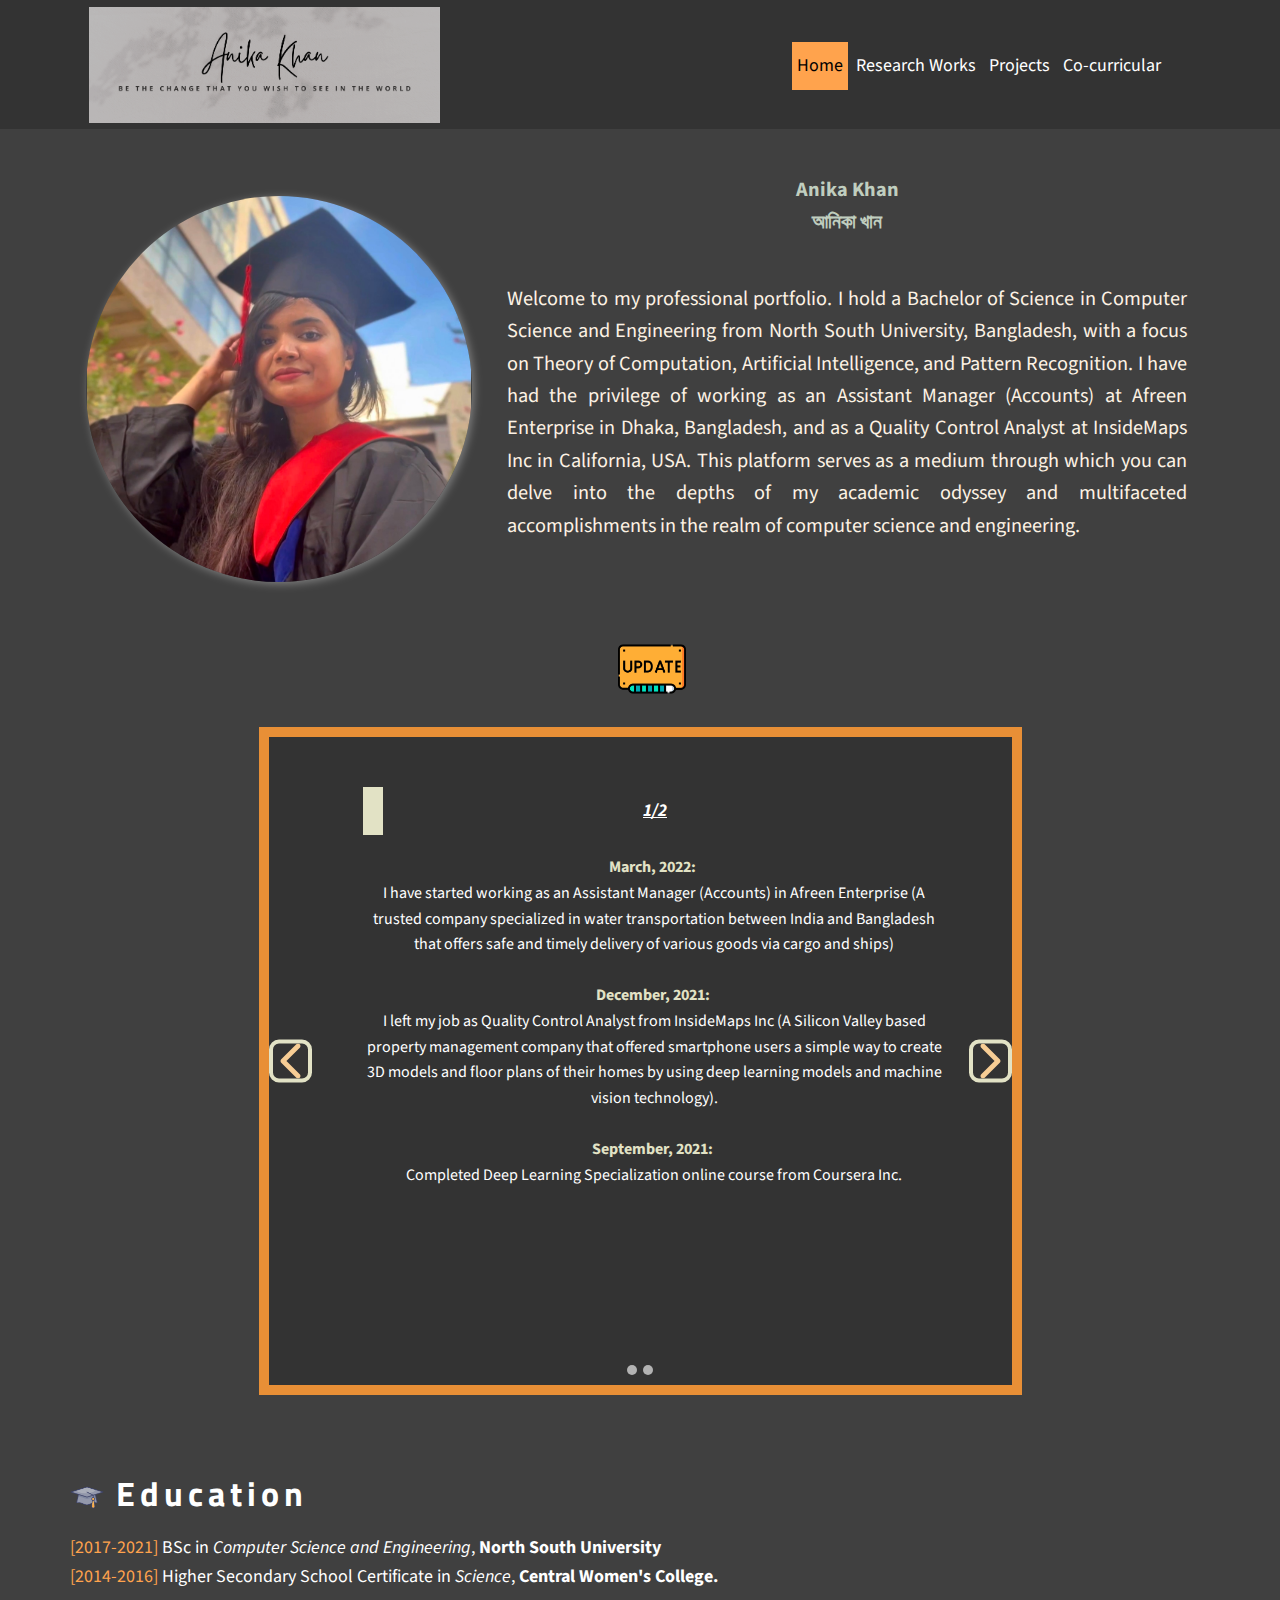
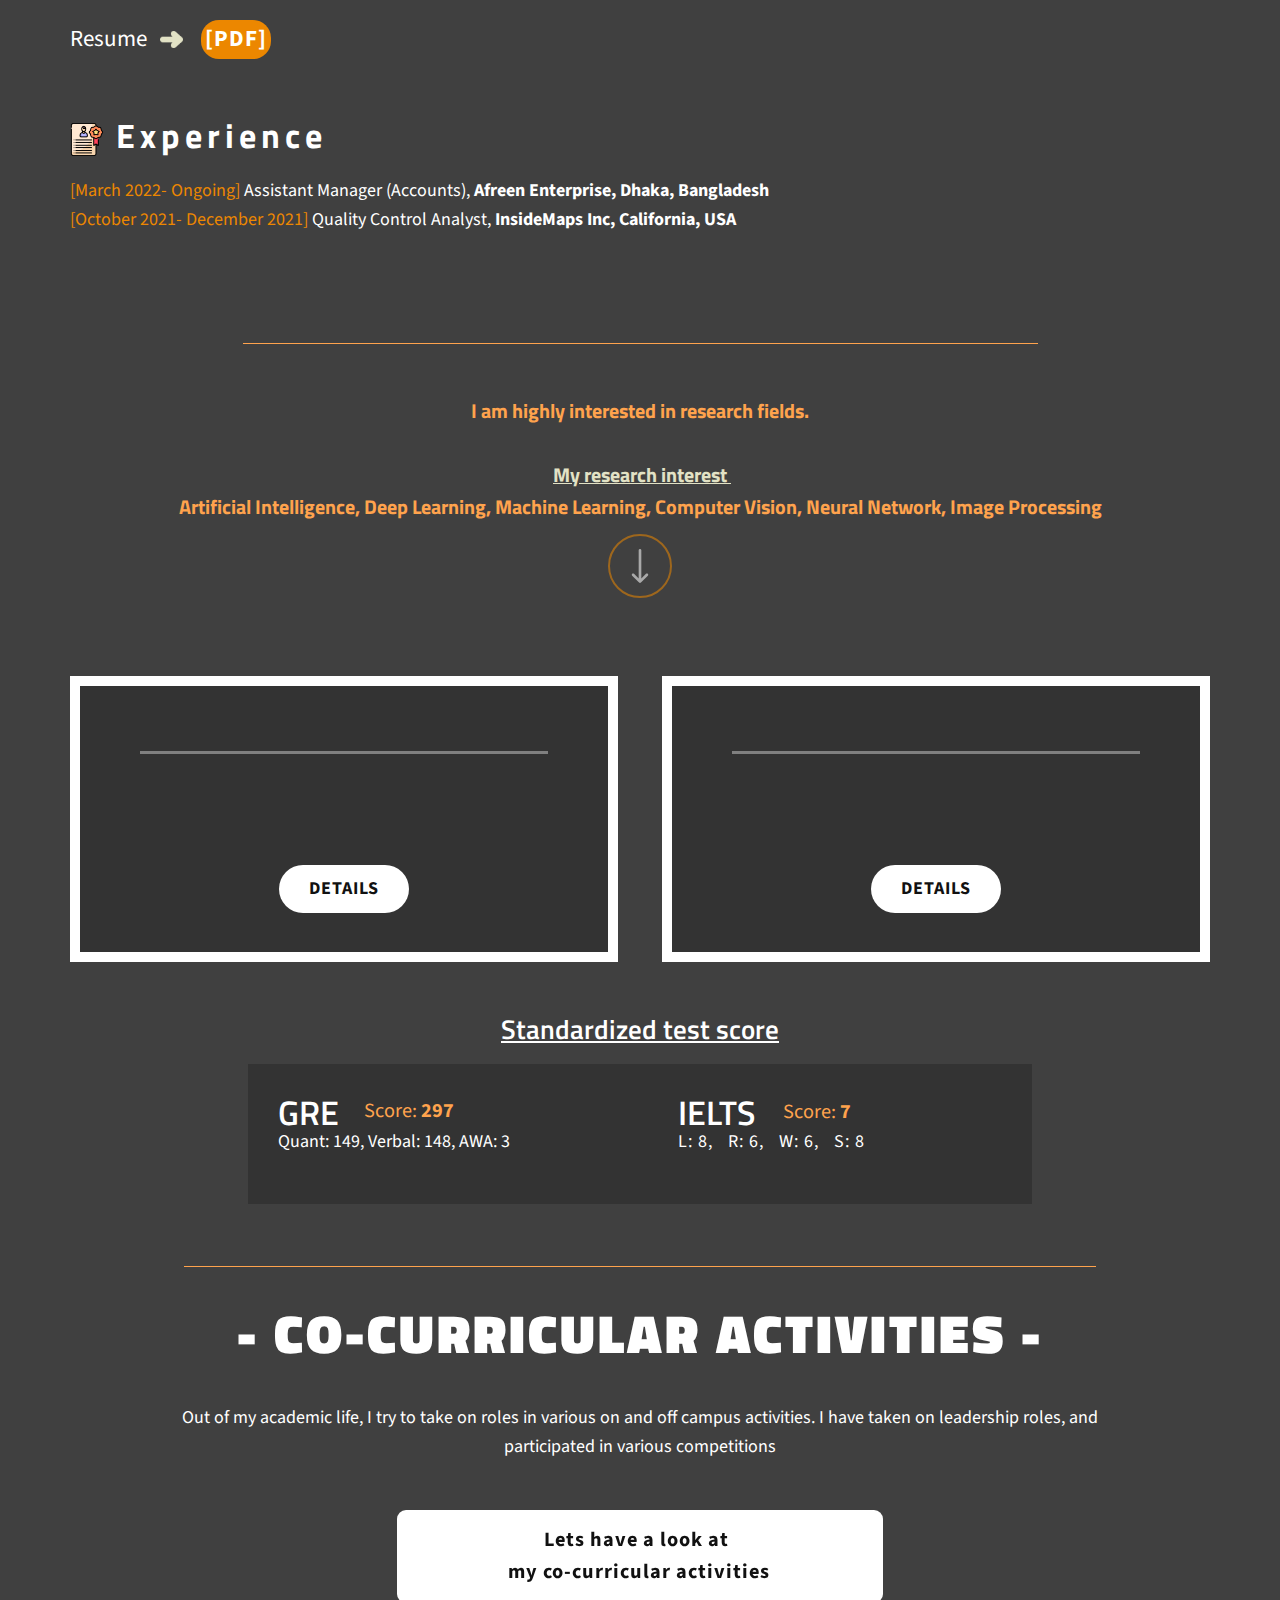
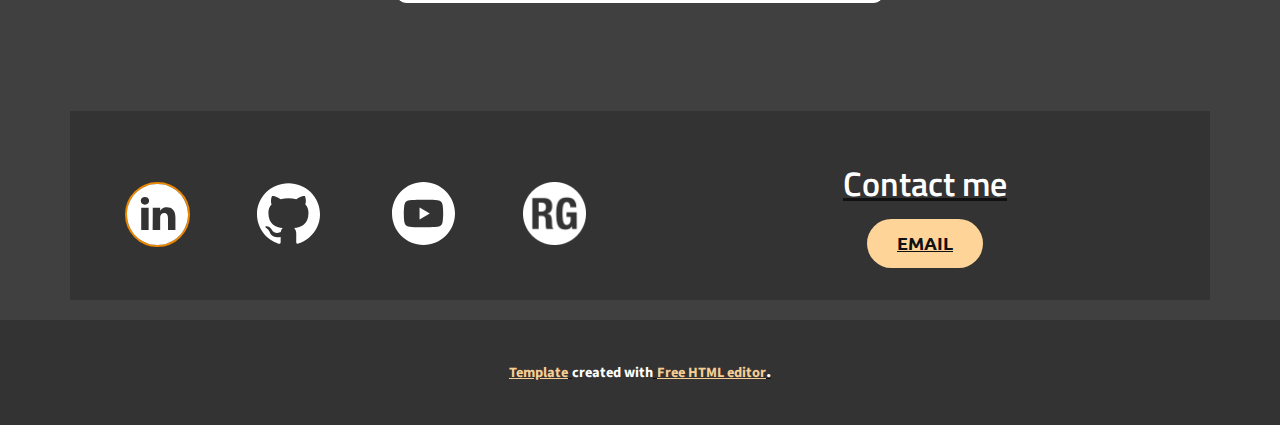
==== Home.html @ 85bdb31c "Add files via upload" ====
<!DOCTYPE html>
<html style="font-size: 18px;" lang="en"><head>
    <meta name="viewport" content="width=device-width, initial-scale=1.0">
    <meta charset="utf-8">
    <meta name="keywords" content="biography, We collaborate with brands and agencies to create memorable experiences., 1, We design People Inspired Experiences that create positive change in people&amp;apos;s lives., ​We are information security.">
    <meta name="description" content="">
    <title>Home</title>
    <link rel="stylesheet" href="nicepage.css" media="screen">
<link rel="stylesheet" href="Home.css" media="screen">
    <script class="u-script" type="text/javascript" src="jquery.js" defer=""></script>
    <script class="u-script" type="text/javascript" src="nicepage.js" defer=""></script>
    <meta name="generator" content="Nicepage 5.10.10, nicepage.com">
    <link id="u-theme-google-font" rel="stylesheet" href="https://fonts.googleapis.com/css?family=Titillium+Web:200,200i,300,300i,400,400i,600,600i,700,700i,900|Source+Sans+Pro:200,200i,300,300i,400,400i,600,600i,700,700i,900,900i&amp;subset=bengali">
    <link id="u-page-google-font" rel="stylesheet" href="https://fonts.googleapis.com/css?family=Ubuntu:300,300i,400,400i,500,500i,700,700i&amp;subset=bengali">
    
    
    
    
    
    
    
    
    
    
    <script type="application/ld+json">{
		"@context": "http://schema.org",
		"@type": "Organization",
		"name": "WebSite501671"
}</script>
    <meta name="theme-color" content="#ec8700">
    <meta property="og:title" content="Home">
    <meta property="og:type" content="website">
  <meta data-intl-tel-input-cdn-path="intlTelInput/"></head>
  <body data-home-page="Home.html" data-home-page-title="Home" class="u-body u-xl-mode" data-lang="en"><header class="u-clearfix u-grey-80 u-header u-sticky u-header" id="sec-b094"><div class="u-align-left u-clearfix u-sheet u-valign-middle-sm u-valign-middle-xs u-sheet-1">
        <nav class="u-menu u-menu-one-level u-offcanvas u-menu-1" data-responsive-from="MD">
          <div class="menu-collapse" style="font-size: 1rem; letter-spacing: 0px;">
            <a class="u-button-style u-custom-active-border-color u-custom-active-color u-custom-border u-custom-border-color u-custom-borders u-custom-color u-custom-hover-border-color u-custom-hover-color u-custom-left-right-menu-spacing u-custom-padding-bottom u-custom-text-active-color u-custom-text-color u-custom-text-hover-color u-custom-top-bottom-menu-spacing u-nav-link" href="#" style="padding: 4px 0px; font-size: calc(1em + 8px);">
              <svg class="u-svg-link" preserveAspectRatio="xMidYMin slice" viewBox="0 0 302 302" style="undefined"><use xmlns:xlink="http://www.w3.org/1999/xlink" xlink:href="#svg-a760"></use></svg>
              <svg xmlns="http://www.w3.org/2000/svg" xmlns:xlink="http://www.w3.org/1999/xlink" version="1.1" id="svg-a760" x="0px" y="0px" viewBox="0 0 302 302" style="enable-background:new 0 0 302 302;" xml:space="preserve" class="u-svg-content"><g><rect y="36" width="302" height="30"></rect><rect y="236" width="302" height="30"></rect><rect y="136" width="302" height="30"></rect>
</g><g></g><g></g><g></g><g></g><g></g><g></g><g></g><g></g><g></g><g></g><g></g><g></g><g></g><g></g><g></g></svg>
            </a>
          </div>
          <div class="u-custom-menu u-nav-container">
            <ul class="u-custom-font u-nav u-spacing-3 u-text-font u-unstyled u-nav-1"><li class="u-nav-item"><a class="u-active-palette-2-base u-border-active-palette-1-base u-border-hover-palette-1-base u-button-style u-hover-white u-nav-link u-text-active-black u-text-body-alt-color u-text-hover-black" href="Home.html" style="padding: 15px 5px;">Home</a>
</li><li class="u-nav-item"><a class="u-active-palette-2-base u-border-active-palette-1-base u-border-hover-palette-1-base u-button-style u-hover-white u-nav-link u-text-active-black u-text-body-alt-color u-text-hover-black" href="Research-Works.html" style="padding: 15px 5px;">Research Works</a>
</li><li class="u-nav-item"><a class="u-active-palette-2-base u-border-active-palette-1-base u-border-hover-palette-1-base u-button-style u-hover-white u-nav-link u-text-active-black u-text-body-alt-color u-text-hover-black" href="Projects.html" style="padding: 15px 5px;">Projects</a>
<!-- </li><li class="u-nav-item"><a class="u-active-palette-2-base u-border-active-palette-1-base u-border-hover-palette-1-base u-button-style u-hover-white u-nav-link u-text-active-black u-text-body-alt-color u-text-hover-black" href="Teaching.html" style="padding: 15px 5px;">Teaching</a> -->
</li><li class="u-nav-item"><a class="u-active-palette-2-base u-border-active-palette-1-base u-border-hover-palette-1-base u-button-style u-hover-white u-nav-link u-text-active-black u-text-body-alt-color u-text-hover-black" href="Co-curricular.html" style="padding: 15px 5px;">Co-curricular</a>
</li></ul>
          </div>
          <div class="u-custom-menu u-nav-container-collapse">
            <div class="u-black u-container-style u-inner-container-layout u-opacity u-opacity-95 u-sidenav">
              <div class="u-inner-container-layout u-sidenav-overflow">
                <div class="u-menu-close"></div>
                <ul class="u-align-center u-nav u-popupmenu-items u-text-active-palette-3-base u-unstyled u-nav-2"><li class="u-nav-item"><a class="u-button-style u-nav-link" href="Home.html">Home</a>
</li><li class="u-nav-item"><a class="u-button-style u-nav-link" href="Research-Works.html">Research Works</a>
</li><li class="u-nav-item"><a class="u-button-style u-nav-link" href="Projects.html">Projects</a>
<!-- </li><li class="u-nav-item"><a class="u-button-style u-nav-link" href="Teaching.html">Teaching</a> -->
</li><li class="u-nav-item"><a class="u-button-style u-nav-link" href="Co-curricular.html">Co-curricular</a>
</li></ul>
              </div>
            </div>
            <div class="u-black u-menu-overlay u-opacity u-opacity-70"></div>
          </div>
        </nav>
        <img class="u-hover-feature u-image u-image-default u-image-1" src="images/main.png" alt="" data-image-width="947" data-image-height="314" data-href="Home.html">
      </div><style class="u-sticky-style" data-style-id="20b7">.u-sticky-fixed.u-sticky-20b7:before, .u-body.u-sticky-fixed .u-sticky-20b7:before {
border-color: #ffffff !important; border-width: 1px !important; borders: top right bottom left !important
}</style></header>
    <section class="u-align-center u-clearfix u-grey-75 u-section-1" id="carousel_4809">
      <div class="u-clearfix u-sheet u-sheet-1">
        <div class="u-border-1 u-expanded-width-xs u-hover-feature u-image u-image-circle u-opacity u-opacity-0 u-preserve-proportions u-image-1" alt="" data-image-width="3771" data-image-height="3771">
          <div class="u-preserve-proportions-child" style="padding-top: 100%;"></div>
        </div>
        <p class="u-hover-feature u-large-text u-text u-text-palette-4-base u-text-variant u-text-1"><b>Anika Khan<br>আনিকা খান</b>
        </p>
        <p class="u-align-justify u-hover-feature u-large-text u-text u-text-palette-1-light-3 u-text-variant u-text-2"> Welcome to my professional portfolio. I hold a Bachelor of Science in Computer Science and Engineering from North South University, Bangladesh, with a focus on Theory of Computation, Artificial Intelligence, and Pattern Recognition. I have had the privilege of working as an Assistant Manager (Accounts) at Afreen Enterprise in Dhaka, Bangladesh, and as a Quality Control Analyst at InsideMaps Inc in California, USA. This platform serves as a medium through which you can delve into the depths of my academic odyssey and multifaceted accomplishments in the realm of computer science and engineering.</p>
      </div>
      
      
      
    </section>
    <section class="u-align-center u-clearfix u-grey-75 u-section-2" id="sec-e57c">
      <div class="u-clearfix u-sheet u-sheet-1">
        <h5 class="u-indent-10 u-text u-text-1" data-animation-name="customAnimationIn" data-animation-duration="2000" data-animation-direction="" data-animation-out="0" data-animation-delay="0"><span class="u-file-icon u-icon u-icon-1"><img src="images/5309792.png" alt=""></span>&nbsp; 
        </h5>
        <div id="carousel-5989" data-interval="5000" data-u-ride="carousel" class="u-border-10 u-border-custom-color-3 u-carousel u-expanded-width-sm u-expanded-width-xs u-slider u-slider-1">
          <ol class="u-absolute-hcenter u-carousel-indicators u-carousel-indicators-1">
            <li data-u-target="#carousel-5989" class="u-active u-grey-30 u-shape-circle" data-u-slide-to="0" style="width: 10px; height: 10px;"></li>
            <li data-u-target="#carousel-5989" class="u-grey-30 u-shape-circle" data-u-slide-to="1" style="width: 10px; height: 10px;"></li>
          </ol>
          <div class="u-carousel-inner" role="listbox">
            <div class="u-active u-align-center u-carousel-item u-container-style u-grey-80 u-slide u-carousel-item-1">
              <div class="u-container-layout u-container-layout-1">
                <blockquote class="u-border-20 u-border-palette-5-base u-indent-2 u-text u-text-2">1/2</blockquote>
                <p class="u-large-text u-text u-text-variant u-text-3">
                  <span class="u-text-palette-5-base">
                    <span style="font-weight: 700;">March, 2022:&nbsp;</span>
                    <span style="font-weight: 700;">
                      <br>
                      <span style="font-weight: 400;" class="u-text-white"></span>
                    </span>
                    <span class="u-text-white">I have started working as an Assistant Manager (Accounts) in Afreen Enterprise (A trusted company
                      specialized in water transportation between India and Bangladesh that offers safe and timely delivery
                      of various goods via cargo and ships) </span>
                    <span class="u-text-white"></span>
                    <br>
                    <br>
                    <span style="font-weight: 700;">December, 2021:&nbsp;</span>
                    <br>
                    <span class="u-text-white"></span>
                    <span class="u-text-white"> I left my job as Quality Control Analyst from InsideMaps Inc (A Silicon Valley based property
                      management company that offered smartphone users a simple way to create 3D models and floor plans
                      of their homes by using deep learning models and machine vision technology).</span>
                    <br>
                    <br>
                  </span><b>
                    <span class="u-text-palette-5-base">September, 2021:&nbsp; </span>
                    <br>
                    <span style="font-weight: 400;" class="u-text-white"> Completed Deep Learning Specialization online course from Coursera Inc. </span></b>
                </p>
              </div>
            </div>
            <div class="u-align-center u-carousel-item u-container-style u-grey-80 u-slide u-carousel-item-2">
              <div class="u-container-layout u-valign-top u-container-layout-2">
                <blockquote class="u-border-20 u-border-palette-5-base u-text u-text-4">2/2</blockquote>
                <p class="u-large-text u-text u-text-variant u-text-5">
                  <span class="u-text-palette-5-base"><b>June, 2021:&nbsp; </b>
                  </span>
                  <br><b>
                    <span style="font-weight: 400;">Paper on Analyzing the Land Cover Change and Degradation in Sundarbans Mangrove Forest Using Machine Learning and Remote Sensing Technique accepted at IWANN'2021!</span></b>
                  <br>
                  <br>
                  <!-- <span class="u-text-palette-5-base"><b>July 20, 2022:&nbsp; </b>
                  </span>
                  <br><b>
                    <span style="font-weight: 400;">Joined as an adjunct lecturer at 'Bangladesh University of Textiles'</span></b>
                  <br>
                  <br><b>
                    <span class="u-text-palette-5-base">June 6, 2022:&nbsp;</span>
                    <br>
                    <span style="font-weight: 400;">Paper '</span></b>HQ-finGAN: High Quality Synthetic Fingerprint Generation Using GANs' accepted in journal Circuits, Systems, and Signal Processing (CSSP)<br>
                  <br>
                  <span class="u-text-palette-5-base"><b>May 11, 2022:&nbsp; </b>
                  </span>
                  <br><b>
                    <span style="font-weight: 400;">Defended thesis titled '</span></b>SignBD-Word: Bangla Word Level Sign
Language Open Access Video Database and Pose Translation' under the supervision of Dr. S. M. Mahbubur Rahman.<br> -->
                  <!-- <br>
                  <span class="u-text-palette-5-base"><b>March 31, 2022:&nbsp;</b>
                  </span>
                  <br>Presented&nbsp;'GAN-based Realistic Gastrointestinal Polyp Image Synthesis' in&nbsp; IEEE International Symposium on Biomedical Imaging (ISBI) 2022 -->
                </p>
              </div>
            </div>
          </div>
          <a class="u-absolute-vcenter u-border-4 u-border-hover-palette-2-base u-border-palette-5-base u-carousel-control u-carousel-control-prev u-hidden-xs u-icon-rounded u-radius-10 u-spacing-10 u-carousel-control-1" href="#carousel-5989" role="button" data-u-slide="prev">
            <span aria-hidden="true">
              <svg viewBox="0 0 451.847 451.847"><path d="M97.141,225.92c0-8.095,3.091-16.192,9.259-22.366L300.689,9.27c12.359-12.359,32.397-12.359,44.751,0
c12.354,12.354,12.354,32.388,0,44.748L173.525,225.92l171.903,171.909c12.354,12.354,12.354,32.391,0,44.744
c-12.354,12.365-32.386,12.365-44.745,0l-194.29-194.281C100.226,242.115,97.141,234.018,97.141,225.92z"></path></svg>
            </span>
            <span class="sr-only">
              <svg viewBox="0 0 451.847 451.847"><path d="M97.141,225.92c0-8.095,3.091-16.192,9.259-22.366L300.689,9.27c12.359-12.359,32.397-12.359,44.751,0
c12.354,12.354,12.354,32.388,0,44.748L173.525,225.92l171.903,171.909c12.354,12.354,12.354,32.391,0,44.744
c-12.354,12.365-32.386,12.365-44.745,0l-194.29-194.281C100.226,242.115,97.141,234.018,97.141,225.92z"></path></svg>
            </span>
          </a>
          <a class="u-absolute-vcenter u-border-4 u-border-hover-palette-2-base u-border-palette-5-base u-carousel-control u-carousel-control-next u-hidden-xs u-icon-rounded u-radius-10 u-spacing-10 u-carousel-control-2" href="#carousel-5989" role="button" data-u-slide="next">
            <span aria-hidden="true">
              <svg viewBox="0 0 451.846 451.847"><path d="M345.441,248.292L151.154,442.573c-12.359,12.365-32.397,12.365-44.75,0c-12.354-12.354-12.354-32.391,0-44.744
L278.318,225.92L106.409,54.017c-12.354-12.359-12.354-32.394,0-44.748c12.354-12.359,32.391-12.359,44.75,0l194.287,194.284
c6.177,6.18,9.262,14.271,9.262,22.366C354.708,234.018,351.617,242.115,345.441,248.292z"></path></svg>
            </span>
            <span class="sr-only">
              <svg viewBox="0 0 451.846 451.847"><path d="M345.441,248.292L151.154,442.573c-12.359,12.365-32.397,12.365-44.75,0c-12.354-12.354-12.354-32.391,0-44.744
L278.318,225.92L106.409,54.017c-12.354-12.359-12.354-32.394,0-44.748c12.354-12.359,32.391-12.359,44.75,0l194.287,194.284
c6.177,6.18,9.262,14.271,9.262,22.366C354.708,234.018,351.617,242.115,345.441,248.292z"></path></svg>
            </span>
          </a>
        </div>
      </div>
      <style data-mode="XXL">@media (max-width: 0px) {
   .u-section-2 {
    background-image: none;
  }
  .u-section-2 .u-sheet-1 {
    min-height: 579px;
  }
  .u-section-2 .u-slider-1 {
    min-height: 480px;
    width: 763px;
    margin-top: 50px;
    margin-bottom: 50px;
    margin-left: auto;
    margin-right: auto;
  }
  .u-section-2 .u-carousel-indicators-1 {
    position: absolute;
    bottom: 10px;
    width: auto;
    height: auto;
  }
  .u-section-2 .u-container-layout-1 {
    padding-top: 30px;
    padding-bottom: 30px;
    padding-left: 80px;
    padding-right: 80px;
  }
  .u-block-664a-18 {
    width: 83px;
    height: 83px;
    background-image: url("[data-uri]");
    background-position: 50% 50%;
    margin-top: 0;
    margin-bottom: 0;
    margin-left: auto;
    margin-right: auto;
  }
  .u-section-2 .u-text-3 {
    margin-top: 20px;
    margin-left: 0;
    margin-right: 0;
    margin-bottom: 0;
    font-size: 1.25rem;
  }
  .u-block-664a-16 {
    font-weight: 700;
    margin-top: 35px;
    margin-left: auto;
    margin-right: auto;
    margin-bottom: 0;
  }
  .u-block-664a-17 {
    font-size: 1rem;
    font-weight: 400;
    margin-top: 15px;
    margin-left: auto;
    margin-right: auto;
    margin-bottom: 0;
  }
  .u-section-2 .u-container-layout-2 {
    padding-top: 30px;
    padding-bottom: 30px;
    padding-left: 80px;
    padding-right: 80px;
  }
  .u-block-664a-21 {
    width: 83px;
    height: 83px;
    background-image: url("[data-uri]");
    background-position: 50% 50%;
    margin-top: 0;
    margin-bottom: 0;
    margin-left: auto;
    margin-right: auto;
  }
  .u-section-2 .u-text-5 {
    margin-top: 20px;
    margin-left: 0;
    margin-right: 0;
    margin-bottom: 0;
    font-size: 1.25rem;
  }
  .u-section-2 .u-text-1 {
    font-weight: 700;
    margin-top: 35px;
    margin-left: auto;
    margin-right: auto;
    margin-bottom: 0;
  }
  .u-section-2 .u-icon-1 {
    font-size: 1rem;
    font-weight: 400;
    margin-top: 15px;
    margin-left: auto;
    margin-right: auto;
    margin-bottom: 0;
  }
  .u-section-2 .u-carousel-control-1 {
    width: 43px;
    height: 43px;
    background-image: none;
  }
  .u-section-2 .u-carousel-control-2 {
    width: 43px;
    height: 43px;
    background-image: none;
    left: auto;
    position: absolute;
    right: 0;
  }
}</style>
    </section>
    <section class="u-clearfix u-grey-75 u-section-3" id="sec-15b9">
      <div class="u-clearfix u-sheet u-sheet-1">
        <h3 class="u-hover-feature u-text u-text-1"><span class="u-file-icon u-icon"><img src="images/10211788.png" alt=""></span>&nbsp;Education 
        </h3>
        <p class="u-text u-text-2" data-animation-out="0">
          <span class="u-text-palette-2-base">[2017-2021]</span> BSc in <span style="font-style: italic;">Computer Science and Engineering</span>, <span style="font-weight: 700;">North South University</span>
          <br>
          <span class="u-text-palette-2-base">[2014-2016]</span> Higher Secondary School Certificate in <span style="font-style: italic;">Science</span>, <span style="font-weight: 700;">Central Women's College.&nbsp;</span>
          <br>
          <br>
          <span style="font-size: 1.27778rem;">Resume&nbsp;&nbsp;<span class="u-file-icon u-grey-75 u-icon u-text-palette-5-base u-icon-2" data-animation-name="pulse" data-animation-duration="2000" data-animation-direction=""><img src="images/776864-1fb72096.png" alt=""></span> &nbsp;<span class="u-text-palette-4-base">
              <a href="https://drive.google.com/file/d/1t1ePsbDVL_Dn1SEPP_C_a9dB890A18lp/view?usp=sharing" class="u-btn u-btn-round u-button-style u-hover-feature u-hover-palette-1-dark-1 u-palette-1-base u-radius-18 u-text-hover-black u-btn-1" target="_blank">[pdf]</a>
            </span>
          </span>
        </p>
      </div>
      
      
    </section>
    <section class="u-clearfix u-grey-75 u-section-4" id="sec-6f50">
      <div class="u-clearfix u-sheet u-sheet-1">
        <h3 class="u-hover-feature u-text u-text-1"><span class="u-file-icon u-icon"><img src="images/2303915.png" alt=""></span>&nbsp;Experience
        </h3>
        <p class="u-text u-text-2" data-animation-out="0">
          <span class="u-text-palette-1-base">[March 2022- Ongoing]</span> Assistant Manager (Accounts), <span style="font-weight: 700;">Afreen Enterprise, Dhaka, Bangladesh</span>
          <!-- <span class="u-text-palette-4-base">
            <a href="Teaching.html" class="u-active-none u-border-none u-btn u-button-link u-button-style u-hover-none u-none u-text-hover-palette-2-base u-text-palette-4-base u-btn-1">[courses]&nbsp;</a>
          </span> -->
          <br>
          <span class="u-text-palette-1-base">[October 2021- December 2021]</span> Quality Control Analyst,&nbsp;<span style="font-weight: 700;">InsideMaps Inc, California, USA</span>&nbsp; &nbsp;<br>
          <!-- <span class="u-text-palette-1-base">[June 2018- December 2018]&nbsp; <span class="u-text-white">Smart book writer, <span style="font-weight: 700;">ROBI TEN MINUTE SCHOOL</span>
            </span>
          </span> -->
        </p>
      </div>
      
    </section>
    <section class="u-clearfix u-grey-75 u-section-5" id="carousel_3064">
      <div class="u-clearfix u-sheet u-sheet-1">
        <div class="u-border-1 u-border-palette-2-base u-line u-line-horizontal u-line-1"></div>
        <h2 class="u-align-center u-text u-text-palette-2-base u-text-1"> I am highly interested in research fields.<br>
          <br>
          <span class="u-text-palette-5-base">&nbsp;<span style="text-decoration: underline !important;">My research interest&nbsp;</span>
          </span>
          <br>Artificial Intelligence, Deep Learning, Machine Learning, Computer Vision, Neural Network, Image Processing
        </h2><span class="infinite u-border-2 u-border-palette-1-base u-hover-feature u-icon u-icon-circle u-opacity u-opacity-55 u-icon-1" data-animation-name="pulse" data-animation-duration="2000" data-animation-direction=""><svg class="u-svg-link" preserveAspectRatio="xMidYMin slice" viewBox="0 0 512 512" style=""><use xmlns:xlink="http://www.w3.org/1999/xlink" xlink:href="#svg-6592"></use></svg><svg class="u-svg-content" viewBox="0 0 512 512" x="0px" y="0px" id="svg-6592" style="enable-background:new 0 0 512 512;"><g><g><path d="M374.108,373.328c-7.829-7.792-20.492-7.762-28.284,0.067L276,443.557V20c0-11.046-8.954-20-20-20    c-11.046,0-20,8.954-20,20v423.558l-69.824-70.164c-7.792-7.829-20.455-7.859-28.284-0.067c-7.83,7.793-7.859,20.456-0.068,28.285    l104,104.504c0.006,0.007,0.013,0.012,0.019,0.018c7.792,7.809,20.496,7.834,28.314,0.001c0.006-0.007,0.013-0.012,0.019-0.018    l104-104.504C381.966,393.785,381.939,381.121,374.108,373.328z"></path>
</g>
</g></svg></span>
      </div>
      
    </section>
    <section class="u-clearfix u-grey-75 u-section-6" id="sec-5f7e">
      <div class="u-clearfix u-sheet u-sheet-1">
        <div class="u-clearfix u-expanded-width u-gutter-44 u-layout-wrap u-layout-wrap-1">
          <div class="u-layout">
            <div class="u-layout-row">
              <div class="u-container-style u-grey-80 u-layout-cell u-size-30 u-layout-cell-1">
                <div class="u-border-10 u-border-white u-container-layout u-container-layout-1">
                  <div class="u-border-3 u-border-grey-50 u-line u-line-horizontal u-line-1"></div>
                  <h3 class="u-text u-text-default u-text-1" data-animation-name="customAnimationIn" data-animation-direction="X" data-animation-duration="500" data-animation-out="0">RESEARCH WORKS</h3>
                  <a href="Research-Works.html" class="u-active-palette-2-base u-btn u-btn-round u-button-style u-hover-feature u-hover-palette-3-base u-radius-50 u-text-hover-custom-color-1 u-white u-btn-1">DETAILS</a>
                </div>
              </div>
              <div class="u-align-center-xs u-container-style u-grey-80 u-layout-cell u-size-30 u-layout-cell-2">
                <div class="u-border-10 u-border-white u-container-layout u-container-layout-2">
                  <div class="u-border-3 u-border-grey-50 u-line u-line-horizontal u-line-2"></div>
                  <h3 class="u-text u-text-default u-text-2" data-animation-name="customAnimationIn" data-animation-duration="500" data-animation-out="0">ACADEMIC PROJECTS</h3>
                  <a href="Projects.html" class="u-active-palette-1-base u-btn u-btn-round u-button-style u-hover-feature u-hover-palette-3-base u-radius-50 u-text-hover-custom-color-1 u-white u-btn-2">DETAILS</a>
                </div>
              </div>
            </div>
          </div>
        </div>
      </div>
      
      
    </section>
    <section class="u-clearfix u-grey-75 u-section-7" id="sec-ac12">
      <div class="u-clearfix u-sheet u-sheet-1">
        <h4 class="u-text u-text-default u-text-1"> Standardized test score</h4>
        <div class="u-clearfix u-grey-80 u-gutter-16 u-layout-wrap u-layout-wrap-1">
          <div class="u-layout">
            <div class="u-layout-row">
              <div class="u-container-style u-layout-cell u-size-30 u-layout-cell-1">
                <div class="u-container-layout u-container-layout-1">
                  <h2 class="u-subtitle u-text u-text-default u-text-2">GRE</h2>
                  <p class="u-large-text u-text u-text-default u-text-palette-2-base u-text-variant u-text-3">Score: <span style="font-weight: 700;">297</span>
                  </p>
                  <p class="u-text u-text-default u-text-4">Quant: 149, Verbal: 148, AWA: 3</p>
                </div>
              </div>
              <div class="u-container-style u-layout-cell u-size-30 u-layout-cell-2">
                <div class="u-container-layout u-container-layout-2">
                  <h2 class="u-subtitle u-text u-text-default u-text-5">IELTS</h2>
                  <p class="u-large-text u-text u-text-default u-text-palette-2-base u-text-variant u-text-6">Score: <span style="font-weight: 700;">7</span>
                  </p>
                  <p class="u-text u-text-7">L: 8,&nbsp; &nbsp;R: 6,&nbsp; &nbsp;W: 6,&nbsp; &nbsp;S: 8</p>
                </div>
              </div>
            </div>
          </div>
        </div>
      </div>
    </section>
    <section class="u-align-center u-clearfix u-grey-75 u-section-8" id="carousel_5426">
      <div class="u-clearfix u-sheet u-valign-middle-xs u-sheet-1">
        <div class="u-border-1 u-border-palette-2-base u-line u-line-horizontal u-line-1"></div>
        <h1 class="u-hover-feature u-text u-text-1">- Co-Curricular Activities -</h1>
        <p class="u-text u-text-2"> Out of my academic life, I try to take on roles in various on and off campus activities. I have taken on leadership roles, and participated in various competitions<b><u>
              <!-- <a href="Co-curricular.html#carousel_be25" class="u-active-none u-border-none u-btn u-button-link u-button-style u-hover-none u-none u-text-custom-color-2 u-text-hover-palette-3-base u-btn-1" target="_blank">leadership</a></u></b> roles, and participated in various <b><u>
              <a href="Co-curricular.html#carousel_8a7d" class="u-active-none u-border-none u-btn u-button-link u-button-style u-hover-none u-none u-text-hover-palette-3-base u-text-white u-btn-2">competitions</a></u></b> ranging from Math, Physics Olympiad to Case Competitions. I am a avid<b><u>
              <a href="Co-curricular.html#sec-f5fe" class="u-active-none u-border-none u-btn u-button-link u-button-style u-hover-none u-none u-text-hover-palette-3-base u-text-white u-btn-3">sports</a></u></b>
          <a href="#"></a>fan, and play football, cricket, table tennis and basketball for different college and varsity teams. I have also participated in a few humanitarian works such as fund raising for covid, flood affected people. -->
        </p> 
        <div class="u-align-center u-container-style u-expanded-width-xs u-group u-group-1">
          <div class="u-container-layout">
            <a href="Co-curricular.html" class="infinite u-active-palette-1-light-1 u-btn u-btn-round u-button-style u-hover-feature u-hover-palette-1-light-2 u-radius-9 u-text-active-white u-text-hover-black u-white u-btn-4" data-animation-name="pulse" data-animation-duration="2000" data-animation-direction="">Lets have a look at&nbsp;<br>my co-curricular activities
            </a>
          </div>
        </div>
      </div>
      
      
    </section>
    <section class="u-align-center u-clearfix u-grey-75 u-section-9" id="sec-257e">
      <div class="u-clearfix u-sheet u-valign-middle-md u-valign-middle-sm u-valign-middle-xs u-sheet-1">
        <div class="u-clearfix u-expanded-width u-grey-50 u-layout-wrap u-layout-wrap-1">
          <div class="u-layout">
            <div class="u-layout-row">
              <div class="u-align-left u-container-style u-grey-80 u-layout-cell u-left-cell u-size-30 u-layout-cell-1">
                <div class="u-container-layout u-container-layout-1"><span class="u-border-2 u-border-palette-1-base u-hover-feature u-icon u-icon-circle u-spacing-10 u-text-white u-icon-1" data-href="https://www.linkedin.com/in/im-anikakhan/" data-target="_blank"><svg class="u-svg-link" preserveAspectRatio="xMidYMin slice" viewBox="0 0 512 512" style=""><use xmlns:xlink="https://github.com/anikakhan001" xlink:href="#svg-e106"></use></svg><svg class="u-svg-content" viewBox="0 0 512 512" id="svg-e106"><path d="m256 0c-141.363281 0-256 114.636719-256 256s114.636719 256 256 256 256-114.636719 256-256-114.636719-256-256-256zm-74.390625 387h-62.347656v-187.574219h62.347656zm-31.171875-213.1875h-.40625c-20.921875 0-34.453125-14.402344-34.453125-32.402344 0-18.40625 13.945313-32.410156 35.273437-32.410156 21.328126 0 34.453126 14.003906 34.859376 32.410156 0 18-13.53125 32.402344-35.273438 32.402344zm255.984375 213.1875h-62.339844v-100.347656c0-25.21875-9.027343-42.417969-31.585937-42.417969-17.222656 0-27.480469 11.601563-31.988282 22.800781-1.648437 4.007813-2.050781 9.609375-2.050781 15.214844v104.75h-62.34375s.816407-169.976562 0-187.574219h62.34375v26.558594c8.285157-12.78125 23.109375-30.960937 56.1875-30.960937 41.019531 0 71.777344 26.808593 71.777344 84.421874zm0 0"></path></svg></span><span class="u-hover-feature u-icon u-icon-circle u-spacing-10 u-icon-2" data-href="https://github.com/anikakhan001" data-target="_blank"><svg class="u-svg-link" preserveAspectRatio="xMidYMin slice" viewBox="0 0 24 24" style=""><use xmlns:xlink="http://www.w3.org/1999/xlink" xlink:href="#svg-79e7"></use></svg><svg class="u-svg-content" viewBox="0 0 24 24" id="svg-79e7"><path d="m12 .5c-6.63 0-12 5.28-12 11.792 0 5.211 3.438 9.63 8.205 11.188.6.111.82-.254.82-.567 0-.28-.01-1.022-.015-2.005-3.338.711-4.042-1.582-4.042-1.582-.546-1.361-1.335-1.725-1.335-1.725-1.087-.731.084-.716.084-.716 1.205.082 1.838 1.215 1.838 1.215 1.07 1.803 2.809 1.282 3.495.981.108-.763.417-1.282.76-1.577-2.665-.295-5.466-1.309-5.466-5.827 0-1.287.465-2.339 1.235-3.164-.135-.298-.54-1.497.105-3.121 0 0 1.005-.316 3.3 1.209.96-.262 1.98-.392 3-.398 1.02.006 2.04.136 3 .398 2.28-1.525 3.285-1.209 3.285-1.209.645 1.624.24 2.823.12 3.121.765.825 1.23 1.877 1.23 3.164 0 4.53-2.805 5.527-5.475 5.817.42.354.81 1.077.81 2.182 0 1.578-.015 2.846-.015 3.229 0 .309.21.678.825.56 4.801-1.548 8.236-5.97 8.236-11.173 0-6.512-5.373-11.792-12-11.792z"></path></svg></span><span class="u-hover-feature u-icon u-icon-circle u-spacing-10 u-icon-3" data-href="" data-target="_blank"><svg class="u-svg-link" preserveAspectRatio="xMidYMin slice" viewBox="0 0 512 512" style=""><use xmlns:xlink="http://www.w3.org/1999/xlink" xlink:href="#svg-2d6a"></use></svg><svg class="u-svg-content" viewBox="0 0 512 512" id="svg-2d6a"><path d="m224.113281 303.960938 83.273438-47.960938-83.273438-47.960938zm0 0"></path><path d="m256 0c-141.363281 0-256 114.636719-256 256s114.636719 256 256 256 256-114.636719 256-256-114.636719-256-256-256zm159.960938 256.261719s0 51.917969-6.585938 76.953125c-3.691406 13.703125-14.496094 24.507812-28.199219 28.195312-25.035156 6.589844-125.175781 6.589844-125.175781 6.589844s-99.878906 0-125.175781-6.851562c-13.703125-3.6875-24.507813-14.496094-28.199219-28.199219-6.589844-24.769531-6.589844-76.949219-6.589844-76.949219s0-51.914062 6.589844-76.949219c3.6875-13.703125 14.757812-24.773437 28.199219-28.460937 25.035156-6.589844 125.175781-6.589844 125.175781-6.589844s100.140625 0 125.175781 6.851562c13.703125 3.6875 24.507813 14.496094 28.199219 28.199219 6.851562 25.035157 6.585938 77.210938 6.585938 77.210938zm0 0"></path></svg></span><span class="u-file-icon u-hover-feature u-icon u-icon-circle u-spacing-10 u-icon-4" data-href="https://www.researchgate.net/profile/Anika-Khan-14" data-target="_blank"><img src="images/2efc7d80.png" alt=""></span>
                </div>
              </div>
              <div class="u-align-center u-container-style u-grey-80 u-hover-feature u-layout-cell u-right-cell u-shape-rectangle u-size-30 u-layout-cell-2">
                <div class="u-container-layout u-container-layout-2">
                  <h3 class="u-text u-text-default u-text-1">Contact me</h3>
                  <a href="mailto:anika.khan01.im@gmail.com" class="u-active-white u-btn u-btn-round u-button-style u-custom-font u-font-ubuntu u-hover-feature u-hover-palette-1-base u-palette-3-base u-radius-30 u-btn-1">EMAIL</a>
                </div>
              </div>
            </div>
          </div>
        </div>
      </div>
      
      
      
      
      
      
    </section>
    <style class="u-overlap-style">.u-overlap:not(.u-sticky-scroll) .u-header {
background-color: #404040 !important
}</style>
    
    
    
    <section class="u-backlink u-clearfix u-grey-80">
      <a class="u-link" href="templates" target="_blank">
        <span>Template</span>
      </a>
      <p class="u-text">
        <span>created with</span>
      </p>
      <a class="u-link" href="wysiwyg-html-editor" target="_blank">
        <span>Free HTML editor</span>
      </a>. 
    </section>
  
</body></html>
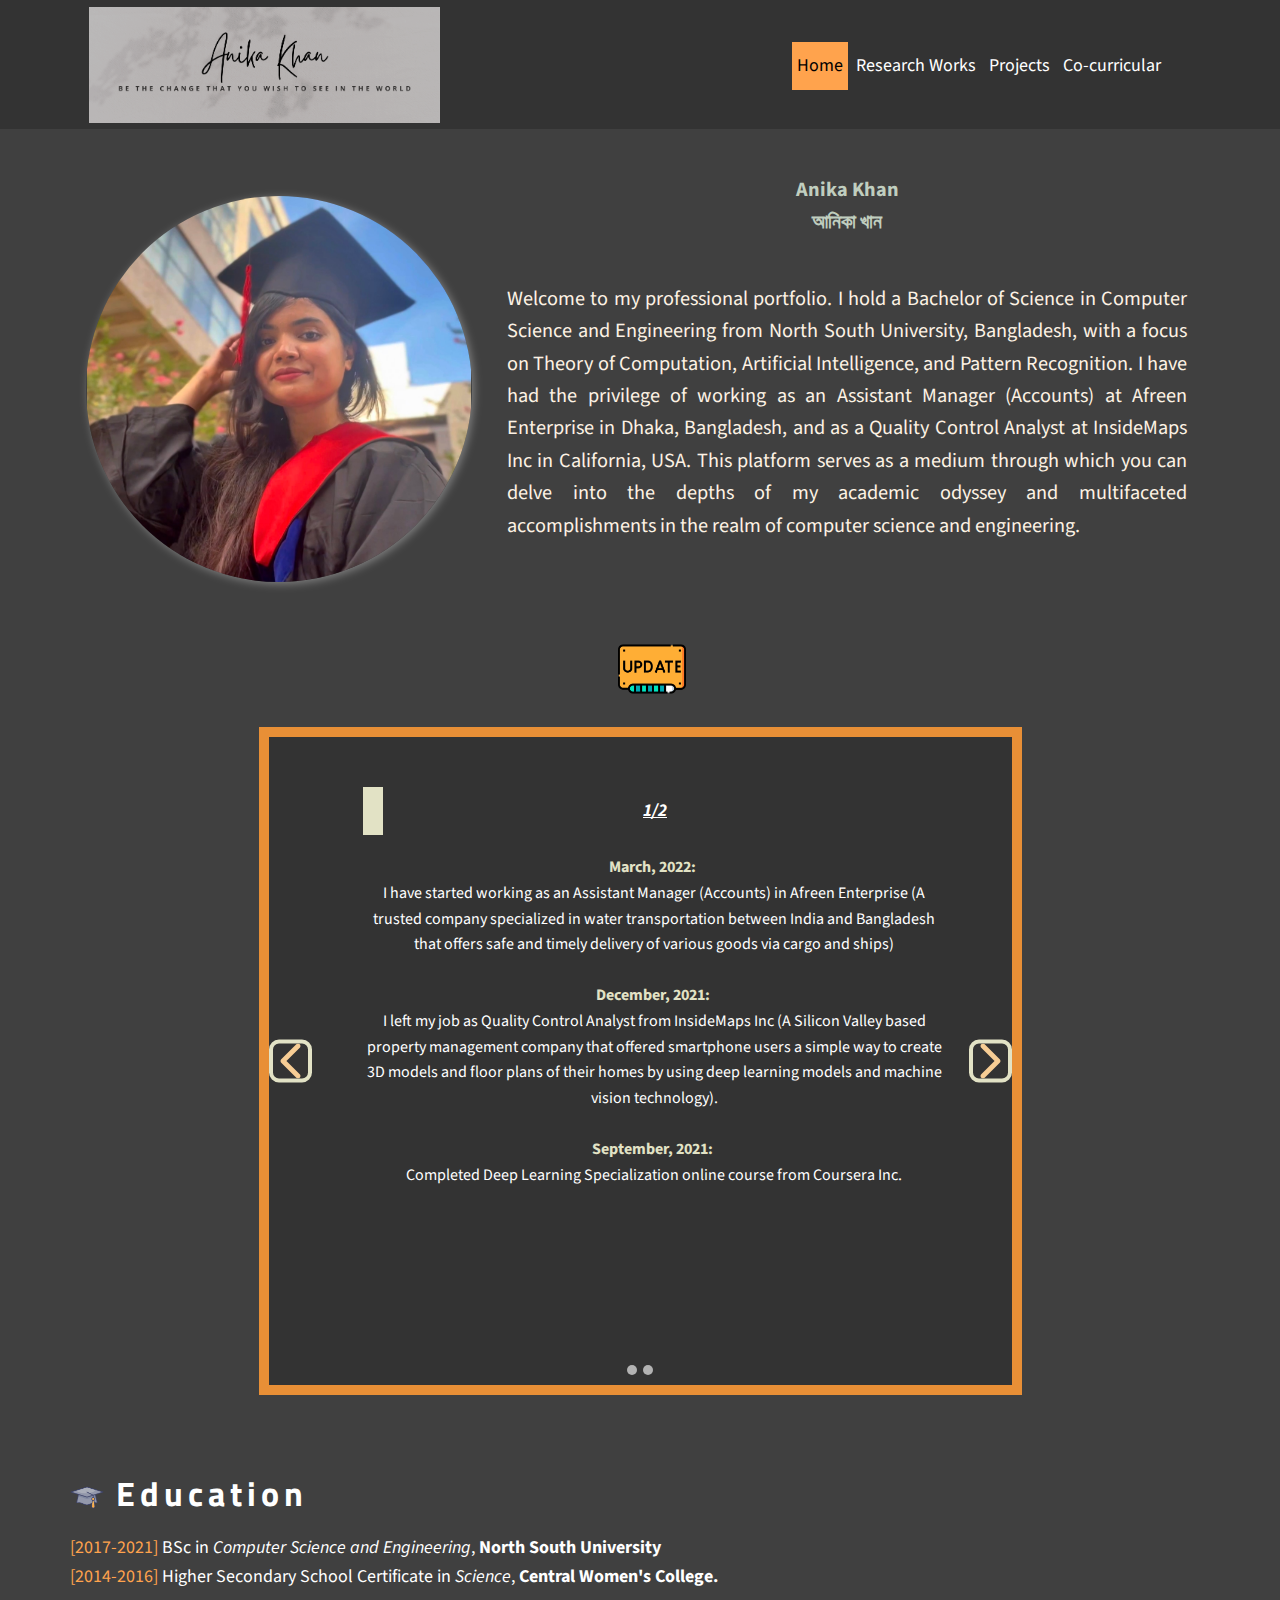
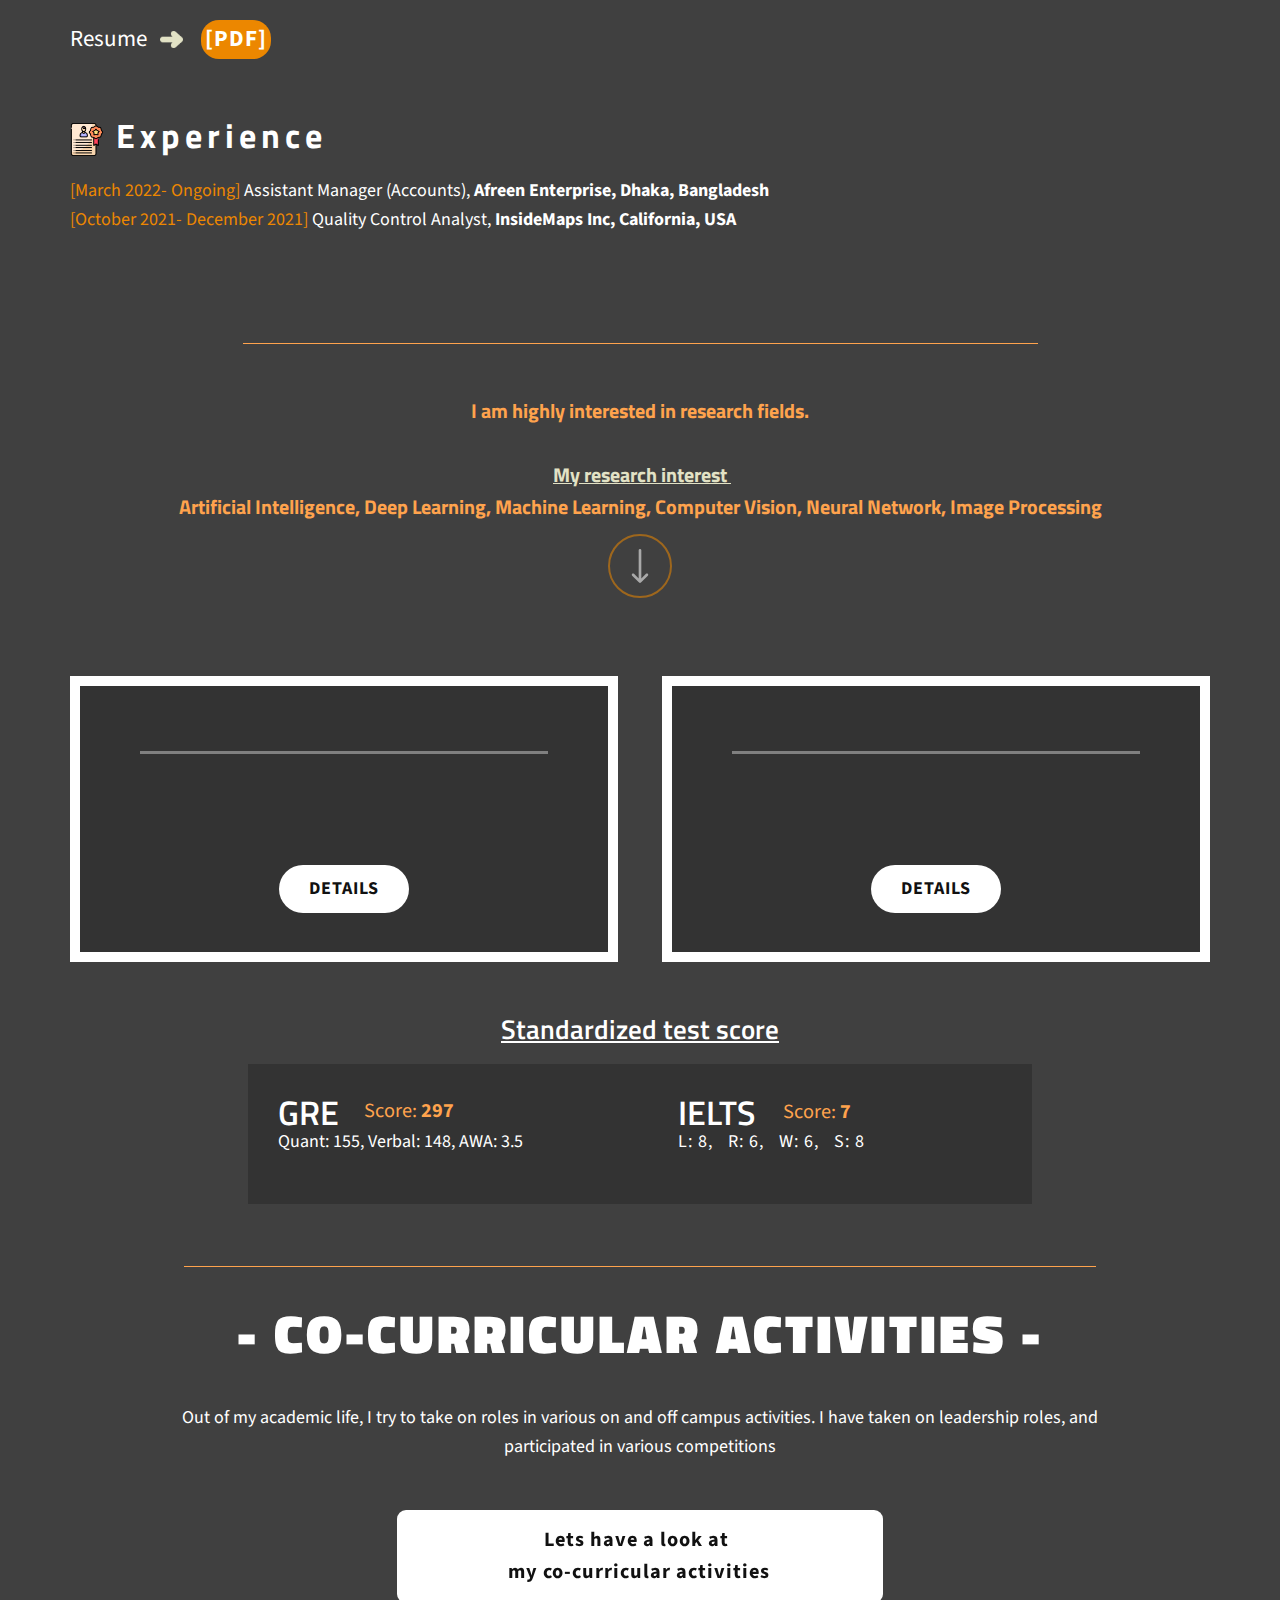
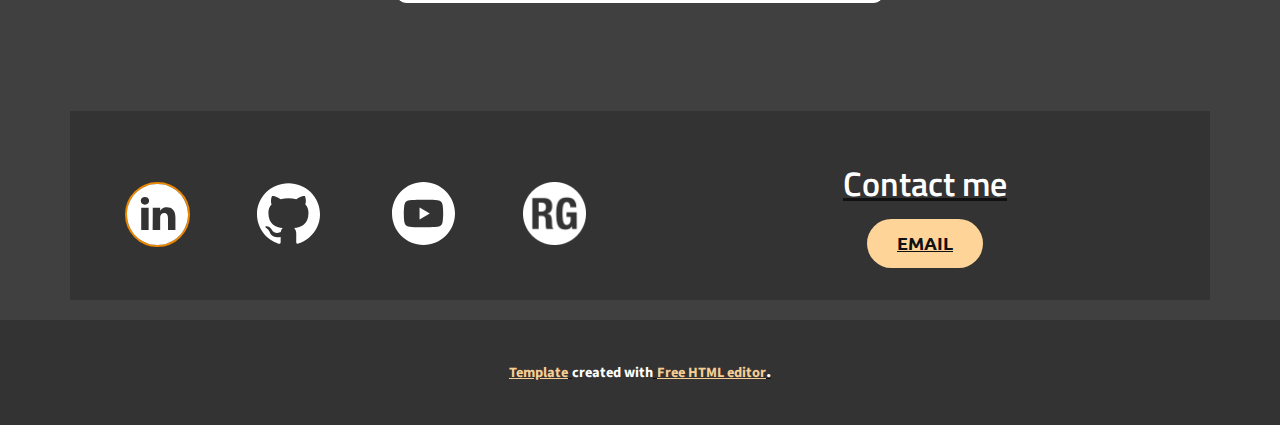
==== commit d36251a4: "Update Home.html" ====
--- a/Home.html
+++ b/Home.html
@@ -303,7 +303,7 @@
           <br>
           <br>
           <span style="font-size: 1.27778rem;">Resume&nbsp;&nbsp;<span class="u-file-icon u-grey-75 u-icon u-text-palette-5-base u-icon-2" data-animation-name="pulse" data-animation-duration="2000" data-animation-direction=""><img src="images/776864-1fb72096.png" alt=""></span> &nbsp;<span class="u-text-palette-4-base">
-              <a href="https://drive.google.com/file/d/1t1ePsbDVL_Dn1SEPP_C_a9dB890A18lp/view?usp=sharing" class="u-btn u-btn-round u-button-style u-hover-feature u-hover-palette-1-dark-1 u-palette-1-base u-radius-18 u-text-hover-black u-btn-1" target="_blank">[pdf]</a>
+              <a href="https://drive.google.com/file/d/1t1ePsbDVL_Dn1SEPP_C_a9dB890A18lp/view?fbclid=IwAR1zLlpnOR0SzI6KrOiEHKV6fdTitwWaeDogufTOJDisZtlxITtuyFTTFXQ" class="u-btn u-btn-round u-button-style u-hover-feature u-hover-palette-1-dark-1 u-palette-1-base u-radius-18 u-text-hover-black u-btn-1" target="_blank">[pdf]</a>
             </span>
           </span>
         </p>
@@ -380,7 +380,7 @@
                   <h2 class="u-subtitle u-text u-text-default u-text-2">GRE</h2>
                   <p class="u-large-text u-text u-text-default u-text-palette-2-base u-text-variant u-text-3">Score: <span style="font-weight: 700;">297</span>
                   </p>
-                  <p class="u-text u-text-default u-text-4">Quant: 149, Verbal: 148, AWA: 3</p>
+                  <p class="u-text u-text-default u-text-4">Quant: 155, Verbal: 148, AWA: 3.5</p>
                 </div>
               </div>
               <div class="u-container-style u-layout-cell u-size-30 u-layout-cell-2">
@@ -460,4 +460,4 @@
       </a>. 
     </section>
   
-</body></html>+</body></html>
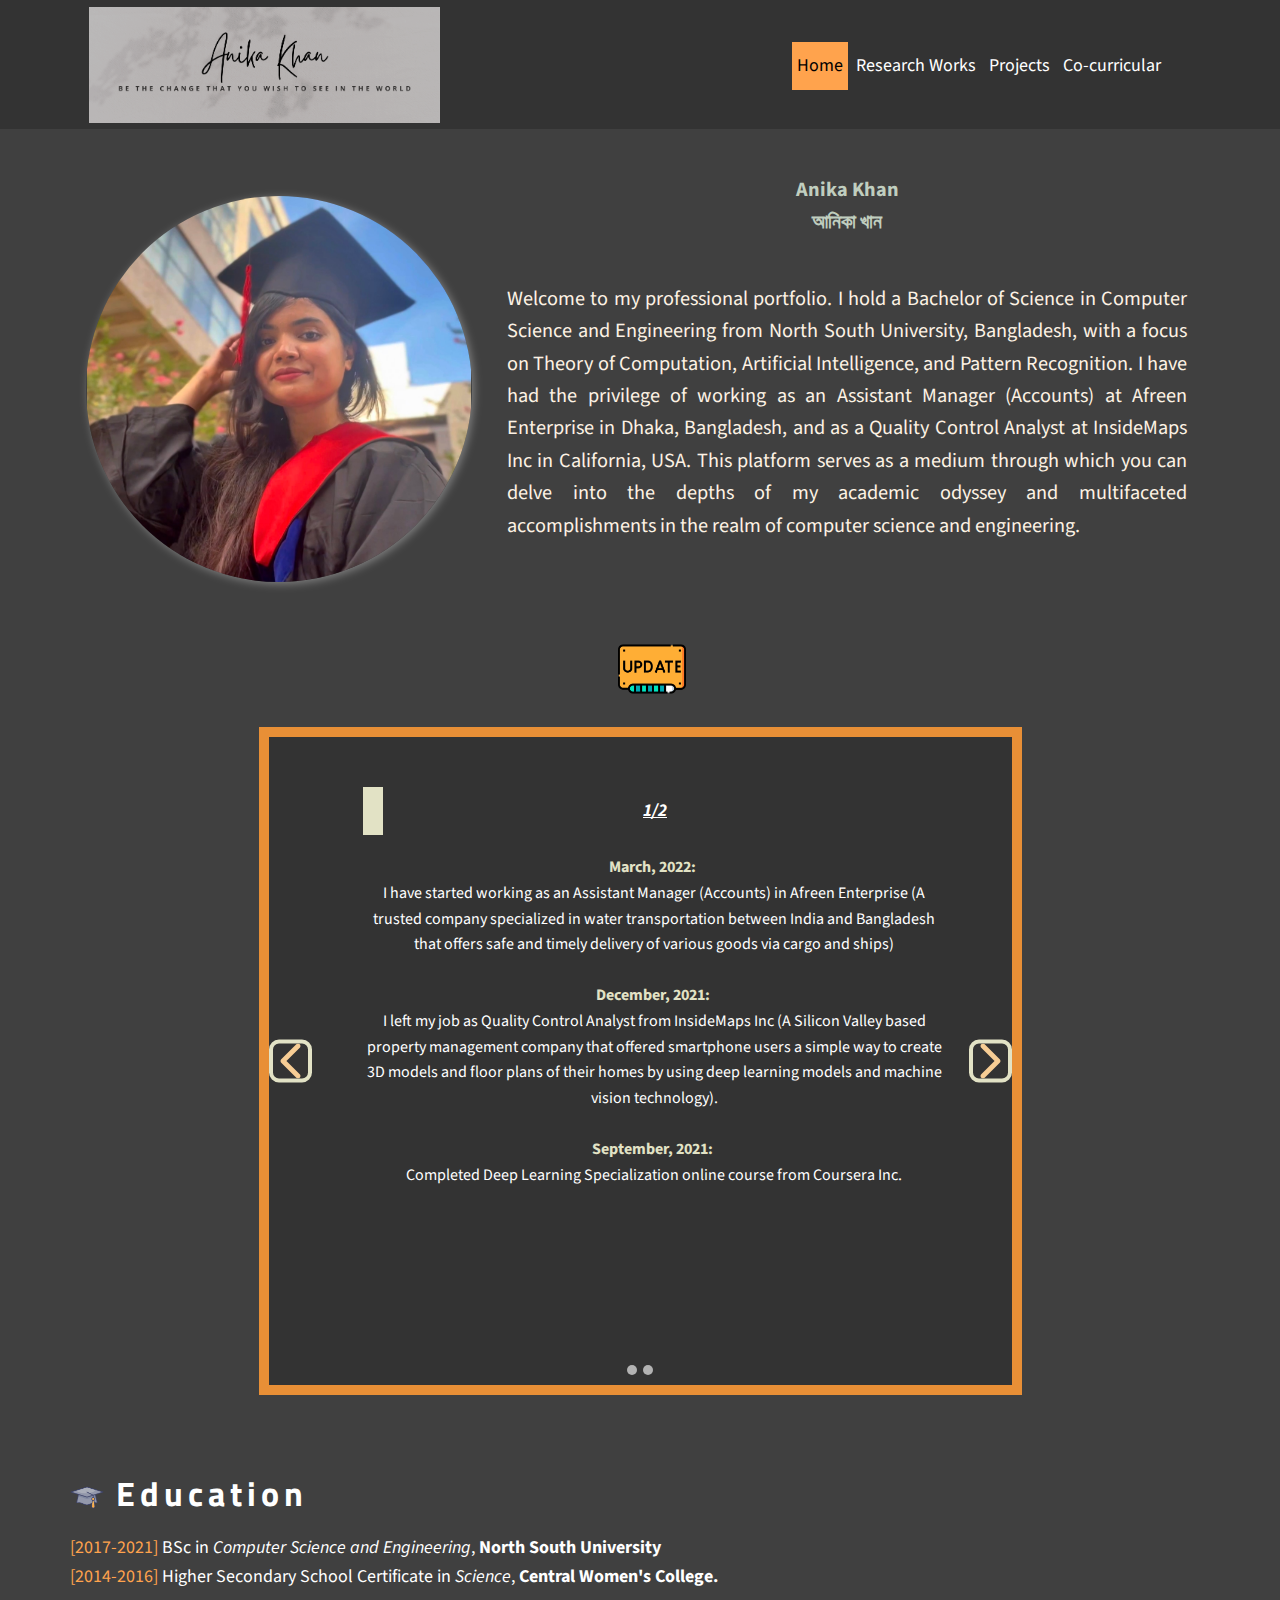
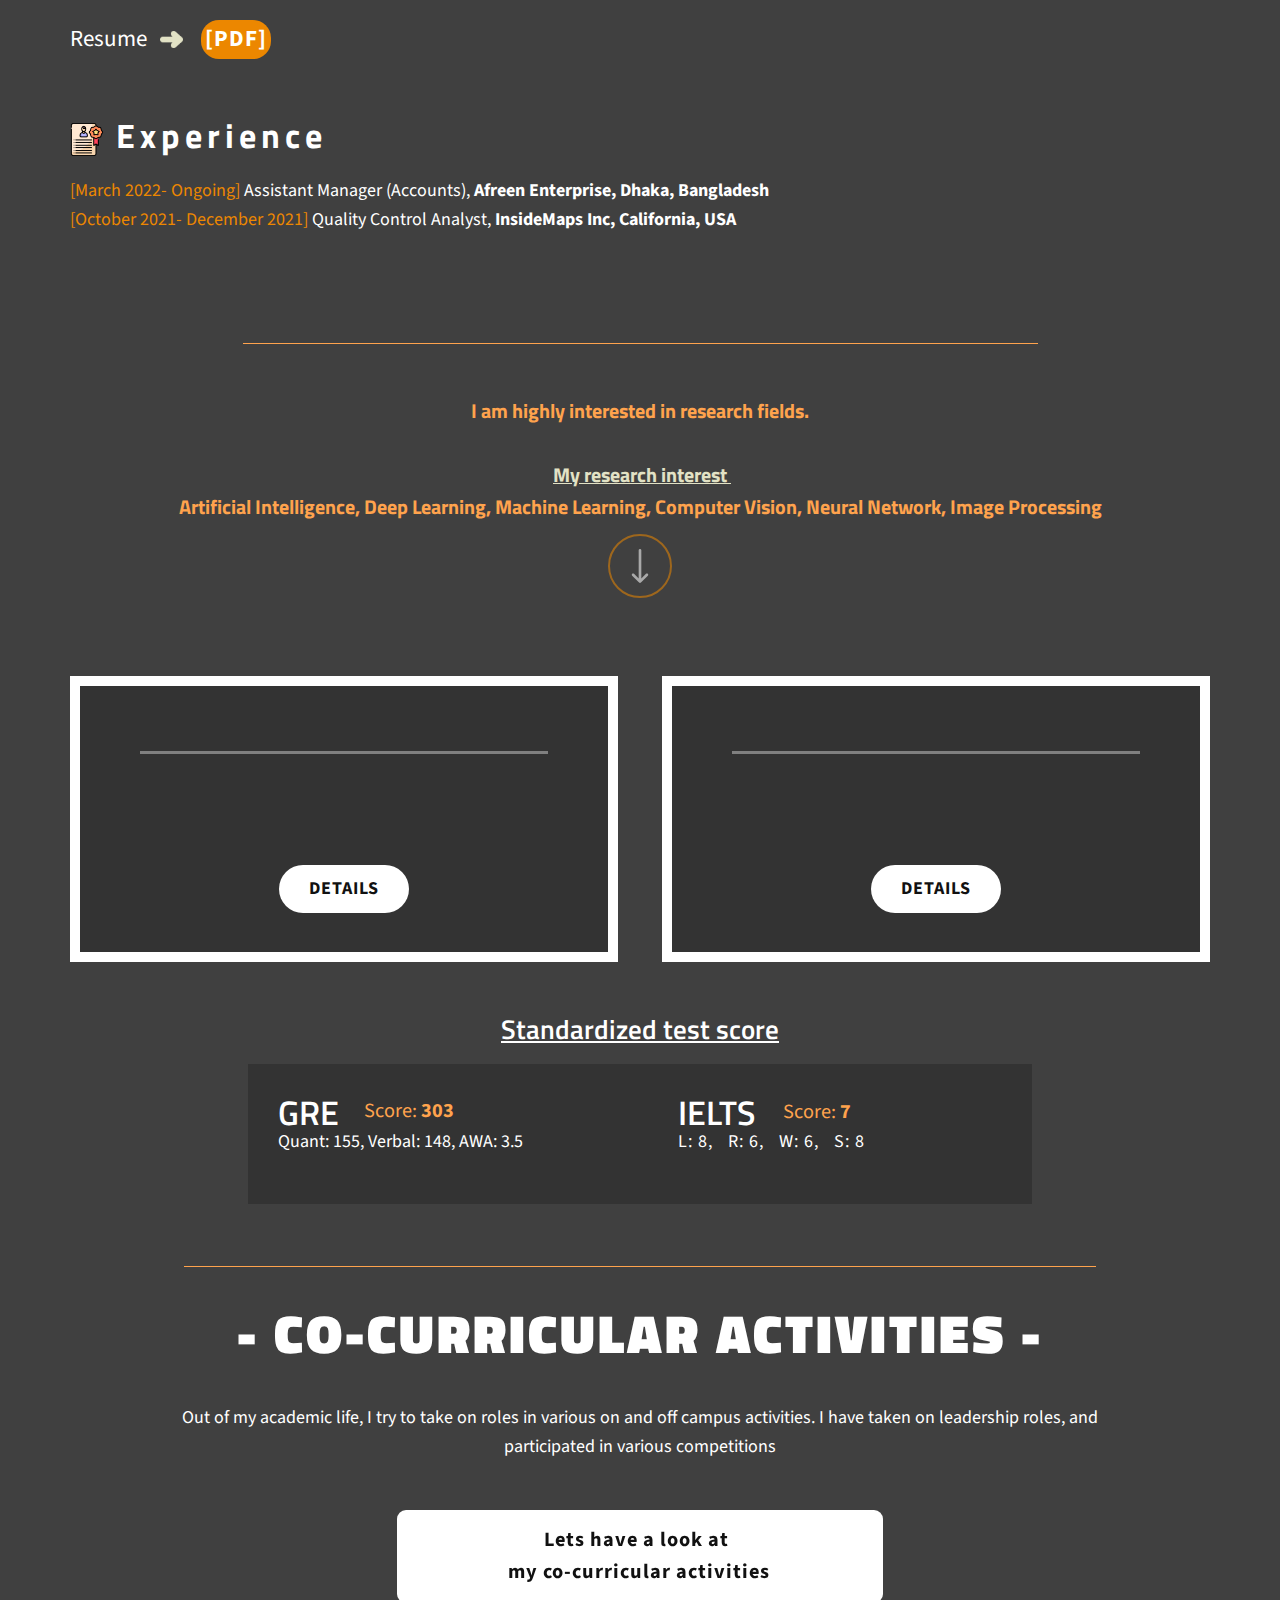
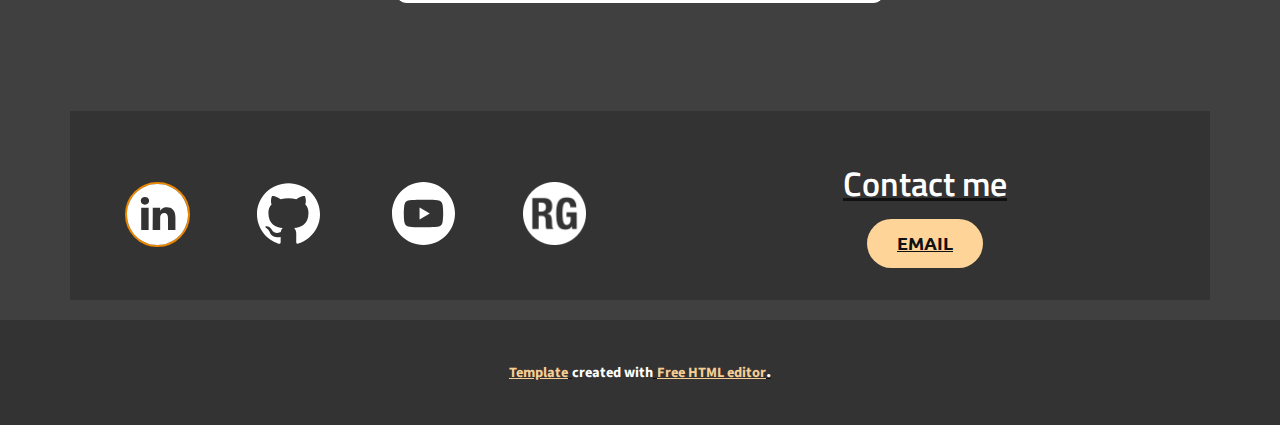
==== commit 447674ff: "Update Home.html" ====
--- a/Home.html
+++ b/Home.html
@@ -378,7 +378,7 @@
               <div class="u-container-style u-layout-cell u-size-30 u-layout-cell-1">
                 <div class="u-container-layout u-container-layout-1">
                   <h2 class="u-subtitle u-text u-text-default u-text-2">GRE</h2>
-                  <p class="u-large-text u-text u-text-default u-text-palette-2-base u-text-variant u-text-3">Score: <span style="font-weight: 700;">297</span>
+                  <p class="u-large-text u-text u-text-default u-text-palette-2-base u-text-variant u-text-3">Score: <span style="font-weight: 700;">303</span>
                   </p>
                   <p class="u-text u-text-default u-text-4">Quant: 155, Verbal: 148, AWA: 3.5</p>
                 </div>
